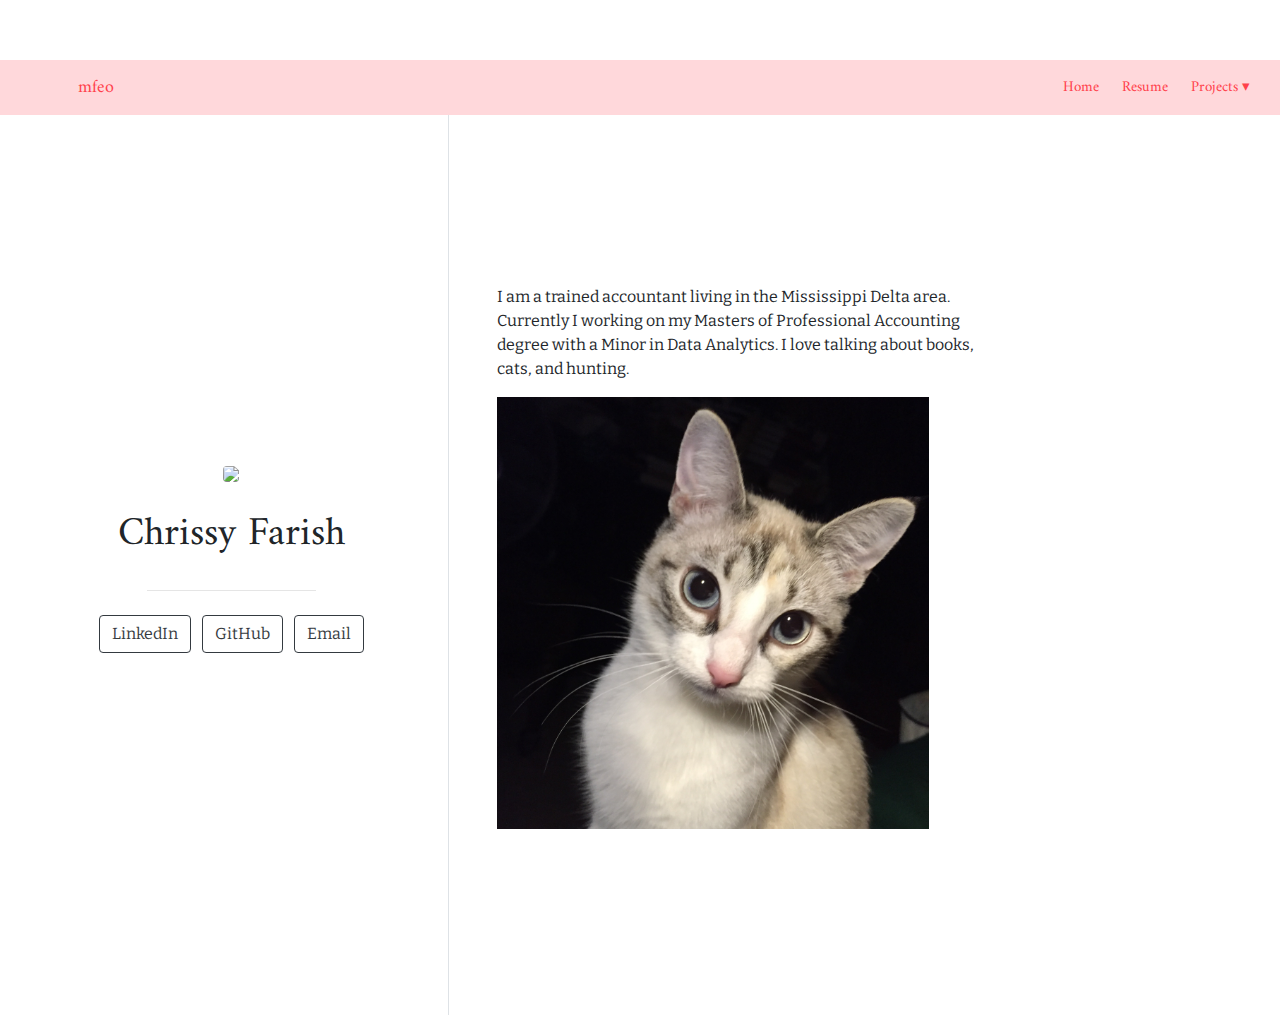
==== index.html @ 5a288938 "picture" ====
<!doctype html>
<html lang="en">
  <head>
    <!-- Required meta tags -->
    <meta charset="utf-8">
    <meta name="viewport" content="width=device-width, initial-scale=1, shrink-to-fit=no">

    <!-- Bootstrap CSS -->
    <link rel="stylesheet" href="https://stackpath.bootstrapcdn.com/bootstrap/4.5.0/css/bootstrap.min.css">

    <link href="https://fonts.googleapis.com/css2?family=Roboto+Slab&display=swap" rel="stylesheet">
    <style type="text/css">body {font-family: 'Roboto Slab', serif;}</style>

    <title>Chrissy Farish</title>

    
          <!--radix_placeholder_navigation_in_header-->
          <meta name="distill:offset" content=""/>

          <script type="application/javascript">

            window.headroom_prevent_pin = false;

            window.document.addEventListener("DOMContentLoaded", function (event) {

              // initialize headroom for banner
              var header = $('header').get(0);
              var headerHeight = header.offsetHeight;
              var headroom = new Headroom(header, {
                tolerance: 5,
                onPin : function() {
                  if (window.headroom_prevent_pin) {
                    window.headroom_prevent_pin = false;
                    headroom.unpin();
                  }
                }
              });
              headroom.init();
              if(window.location.hash)
                headroom.unpin();
              $(header).addClass('headroom--transition');

              // offset scroll location for banner on hash change
              // (see: https://github.com/WickyNilliams/headroom.js/issues/38)
              window.addEventListener("hashchange", function(event) {
                window.scrollTo(0, window.pageYOffset - (headerHeight + 25));
              });

              // responsive menu
              $('.distill-site-header').each(function(i, val) {
                var topnav = $(this);
                var toggle = topnav.find('.nav-toggle');
                toggle.on('click', function() {
                  topnav.toggleClass('responsive');
                });
              });

              // nav dropdowns
              $('.nav-dropbtn').click(function(e) {
                $(this).next('.nav-dropdown-content').toggleClass('nav-dropdown-active');
                $(this).parent().siblings('.nav-dropdown')
                   .children('.nav-dropdown-content').removeClass('nav-dropdown-active');
              });
              $("body").click(function(e){
                $('.nav-dropdown-content').removeClass('nav-dropdown-active');
              });
              $(".nav-dropdown").click(function(e){
                e.stopPropagation();
              });
            });
          </script>

          <style type="text/css">

          /* Theme (user-documented overrideables for nav appearance) */

          .distill-site-nav {
            color: rgba(255, 255, 255, 0.8);
            background-color: #0F2E3D;
            font-size: 15px;
            font-weight: 300;
          }

          .distill-site-nav a {
            color: inherit;
            text-decoration: none;
          }

          .distill-site-nav a:hover {
            color: white;
          }

          @media print {
            .distill-site-nav {
              display: none;
            }
          }

          .distill-site-header {

          }

          .distill-site-footer {

          }


          /* Site Header */

          .distill-site-header {
            width: 100%;
            box-sizing: border-box;
            z-index: 3;
          }

          .distill-site-header .nav-left {
            display: inline-block;
            margin-left: 8px;
          }

          @media screen and (max-width: 768px) {
            .distill-site-header .nav-left {
              margin-left: 0;
            }
          }


          .distill-site-header .nav-right {
            float: right;
            margin-right: 8px;
          }

          .distill-site-header a,
          .distill-site-header .title {
            display: inline-block;
            text-align: center;
            padding: 14px 10px 14px 10px;
          }

          .distill-site-header .title {
            font-size: 18px;
            min-width: 150px;
          }

          .distill-site-header .logo {
            padding: 0;
          }

          .distill-site-header .logo img {
            display: none;
            max-height: 20px;
            width: auto;
            margin-bottom: -4px;
          }

          .distill-site-header .nav-image img {
            max-height: 18px;
            width: auto;
            display: inline-block;
            margin-bottom: -3px;
          }



          @media screen and (min-width: 1000px) {
            .distill-site-header .logo img {
              display: inline-block;
            }
            .distill-site-header .nav-left {
              margin-left: 20px;
            }
            .distill-site-header .nav-right {
              margin-right: 20px;
            }
            .distill-site-header .title {
              padding-left: 12px;
            }
          }


          .distill-site-header .nav-toggle {
            display: none;
          }

          .nav-dropdown {
            display: inline-block;
            position: relative;
          }

          .nav-dropdown .nav-dropbtn {
            border: none;
            outline: none;
            color: rgba(255, 255, 255, 0.8);
            padding: 16px 10px;
            background-color: transparent;
            font-family: inherit;
            font-size: inherit;
            font-weight: inherit;
            margin: 0;
            margin-top: 1px;
            z-index: 2;
          }

          .nav-dropdown-content {
            display: none;
            position: absolute;
            background-color: white;
            min-width: 200px;
            border: 1px solid rgba(0,0,0,0.15);
            border-radius: 4px;
            box-shadow: 0px 8px 16px 0px rgba(0,0,0,0.1);
            z-index: 1;
            margin-top: 2px;
            white-space: nowrap;
            padding-top: 4px;
            padding-bottom: 4px;
          }

          .nav-dropdown-content hr {
            margin-top: 4px;
            margin-bottom: 4px;
            border: none;
            border-bottom: 1px solid rgba(0, 0, 0, 0.1);
          }

          .nav-dropdown-active {
            display: block;
          }

          .nav-dropdown-content a, .nav-dropdown-content .nav-dropdown-header {
            color: black;
            padding: 6px 24px;
            text-decoration: none;
            display: block;
            text-align: left;
          }

          .nav-dropdown-content .nav-dropdown-header {
            display: block;
            padding: 5px 24px;
            padding-bottom: 0;
            text-transform: uppercase;
            font-size: 14px;
            color: #999999;
            white-space: nowrap;
          }

          .nav-dropdown:hover .nav-dropbtn {
            color: white;
          }

          .nav-dropdown-content a:hover {
            background-color: #ddd;
            color: black;
          }

          .nav-right .nav-dropdown-content {
            margin-left: -45%;
            right: 0;
          }

          @media screen and (max-width: 768px) {
            .distill-site-header a, .distill-site-header .nav-dropdown  {display: none;}
            .distill-site-header a.nav-toggle {
              float: right;
              display: block;
            }
            .distill-site-header .title {
              margin-left: 0;
            }
            .distill-site-header .nav-right {
              margin-right: 0;
            }
            .distill-site-header {
              overflow: hidden;
            }
            .nav-right .nav-dropdown-content {
              margin-left: 0;
            }
          }


          @media screen and (max-width: 768px) {
            .distill-site-header.responsive {position: relative; min-height: 500px; }
            .distill-site-header.responsive a.nav-toggle {
              position: absolute;
              right: 0;
              top: 0;
            }
            .distill-site-header.responsive a,
            .distill-site-header.responsive .nav-dropdown {
              display: block;
              text-align: left;
            }
            .distill-site-header.responsive .nav-left,
            .distill-site-header.responsive .nav-right {
              width: 100%;
            }
            .distill-site-header.responsive .nav-dropdown {float: none;}
            .distill-site-header.responsive .nav-dropdown-content {position: relative;}
            .distill-site-header.responsive .nav-dropdown .nav-dropbtn {
              display: block;
              width: 100%;
              text-align: left;
            }
          }

          /* Site Footer */

          .distill-site-footer {
            width: 100%;
            overflow: hidden;
            box-sizing: border-box;
            z-index: 3;
            margin-top: 30px;
            padding-top: 30px;
            padding-bottom: 30px;
            text-align: center;
          }

          /* Headroom */

          d-title {
            padding-top: 6rem;
          }

          @media print {
            d-title {
              padding-top: 4rem;
            }
          }

          .headroom {
            z-index: 1000;
            position: fixed;
            top: 0;
            left: 0;
            right: 0;
          }

          .headroom--transition {
            transition: all .4s ease-in-out;
          }

          .headroom--unpinned {
            top: -100px;
          }

          .headroom--pinned {
            top: 0;
          }

          /* adjust viewport for navbar height */
          /* helps vertically center bootstrap (non-distill) content */
          .min-vh-100 {
            min-height: calc(100vh - 100px) !important;
          }

          </style>

          <script src="site_libs/jquery-3.6.0/jquery-3.6.0.min.js"></script>
          <link href="site_libs/font-awesome-5.1.0/css/all.css" rel="stylesheet"/>
          <link href="site_libs/font-awesome-5.1.0/css/v4-shims.css" rel="stylesheet"/>
          <script src="site_libs/headroom-0.9.4/headroom.min.js"></script>
          <script src="site_libs/autocomplete-0.37.1/autocomplete.min.js"></script>
          <script src="site_libs/fuse-6.4.1/fuse.min.js"></script>

          <script type="application/javascript">

          function getMeta(metaName) {
            var metas = document.getElementsByTagName('meta');
            for (let i = 0; i < metas.length; i++) {
              if (metas[i].getAttribute('name') === metaName) {
                return metas[i].getAttribute('content');
              }
            }
            return '';
          }

          function offsetURL(url) {
            var offset = getMeta('distill:offset');
            return offset ? offset + '/' + url : url;
          }

          function createFuseIndex() {

            // create fuse index
            var options = {
              keys: [
                { name: 'title', weight: 20 },
                { name: 'categories', weight: 15 },
                { name: 'description', weight: 10 },
                { name: 'contents', weight: 5 },
              ],
              ignoreLocation: true,
              threshold: 0
            };
            var fuse = new window.Fuse([], options);

            // fetch the main search.json
            return fetch(offsetURL('search.json'))
              .then(function(response) {
                if (response.status == 200) {
                  return response.json().then(function(json) {
                    // index main articles
                    json.articles.forEach(function(article) {
                      fuse.add(article);
                    });
                    // download collections and index their articles
                    return Promise.all(json.collections.map(function(collection) {
                      return fetch(offsetURL(collection)).then(function(response) {
                        if (response.status === 200) {
                          return response.json().then(function(articles) {
                            articles.forEach(function(article) {
                              fuse.add(article);
                            });
                          })
                        } else {
                          return Promise.reject(
                            new Error('Unexpected status from search index request: ' +
                                      response.status)
                          );
                        }
                      });
                    })).then(function() {
                      return fuse;
                    });
                  });

                } else {
                  return Promise.reject(
                    new Error('Unexpected status from search index request: ' +
                                response.status)
                  );
                }
              });
          }

          window.document.addEventListener("DOMContentLoaded", function (event) {

            // get search element (bail if we don't have one)
            var searchEl = window.document.getElementById('distill-search');
            if (!searchEl)
              return;

            createFuseIndex()
              .then(function(fuse) {

                // make search box visible
                searchEl.classList.remove('hidden');

                // initialize autocomplete
                var options = {
                  autoselect: true,
                  hint: false,
                  minLength: 2,
                };
                window.autocomplete(searchEl, options, [{
                  source: function(query, callback) {
                    const searchOptions = {
                      isCaseSensitive: false,
                      shouldSort: true,
                      minMatchCharLength: 2,
                      limit: 10,
                    };
                    var results = fuse.search(query, searchOptions);
                    callback(results
                      .map(function(result) { return result.item; })
                    );
                  },
                  templates: {
                    suggestion: function(suggestion) {
                      var img = suggestion.preview && Object.keys(suggestion.preview).length > 0
                        ? `<img src="${offsetURL(suggestion.preview)}"</img>`
                        : '';
                      var html = `
                        <div class="search-item">
                          <h3>${suggestion.title}</h3>
                          <div class="search-item-description">
                            ${suggestion.description || ''}
                          </div>
                          <div class="search-item-preview">
                            ${img}
                          </div>
                        </div>
                      `;
                      return html;
                    }
                  }
                }]).on('autocomplete:selected', function(event, suggestion) {
                  window.location.href = offsetURL(suggestion.path);
                });
                // remove inline display style on autocompleter (we want to
                // manage responsive display via css)
                $('.algolia-autocomplete').css("display", "");
              })
              .catch(function(error) {
                console.log(error);
              });

          });

          </script>

          <style type="text/css">

          .nav-search {
            font-size: x-small;
          }

          /* Algolioa Autocomplete */

          .algolia-autocomplete {
            display: inline-block;
            margin-left: 10px;
            vertical-align: sub;
            background-color: white;
            color: black;
            padding: 6px;
            padding-top: 8px;
            padding-bottom: 0;
            border-radius: 6px;
            border: 1px #0F2E3D solid;
            width: 180px;
          }


          @media screen and (max-width: 768px) {
            .distill-site-nav .algolia-autocomplete {
              display: none;
              visibility: hidden;
            }
            .distill-site-nav.responsive .algolia-autocomplete {
              display: inline-block;
              visibility: visible;
            }
            .distill-site-nav.responsive .algolia-autocomplete .aa-dropdown-menu {
              margin-left: 0;
              width: 400px;
              max-height: 400px;
            }
          }

          .algolia-autocomplete .aa-input, .algolia-autocomplete .aa-hint {
            width: 90%;
            outline: none;
            border: none;
          }

          .algolia-autocomplete .aa-hint {
            color: #999;
          }
          .algolia-autocomplete .aa-dropdown-menu {
            width: 550px;
            max-height: 70vh;
            overflow-x: visible;
            overflow-y: scroll;
            padding: 5px;
            margin-top: 3px;
            margin-left: -150px;
            background-color: #fff;
            border-radius: 5px;
            border: 1px solid #999;
            border-top: none;
          }

          .algolia-autocomplete .aa-dropdown-menu .aa-suggestion {
            cursor: pointer;
            padding: 5px 4px;
            border-bottom: 1px solid #eee;
          }

          .algolia-autocomplete .aa-dropdown-menu .aa-suggestion:last-of-type {
            border-bottom: none;
            margin-bottom: 2px;
          }

          .algolia-autocomplete .aa-dropdown-menu .aa-suggestion .search-item {
            overflow: hidden;
            font-size: 0.8em;
            line-height: 1.4em;
          }

          .algolia-autocomplete .aa-dropdown-menu .aa-suggestion .search-item h3 {
            font-size: 1rem;
            margin-block-start: 0;
            margin-block-end: 5px;
          }

          .algolia-autocomplete .aa-dropdown-menu .aa-suggestion .search-item-description {
            display: inline-block;
            overflow: hidden;
            height: 2.8em;
            width: 80%;
            margin-right: 4%;
          }

          .algolia-autocomplete .aa-dropdown-menu .aa-suggestion .search-item-preview {
            display: inline-block;
            width: 15%;
          }

          .algolia-autocomplete .aa-dropdown-menu .aa-suggestion .search-item-preview img {
            height: 3em;
            width: auto;
            display: none;
          }

          .algolia-autocomplete .aa-dropdown-menu .aa-suggestion .search-item-preview img[src] {
            display: initial;
          }

          .algolia-autocomplete .aa-dropdown-menu .aa-suggestion.aa-cursor {
            background-color: #eee;
          }
          .algolia-autocomplete .aa-dropdown-menu .aa-suggestion em {
            font-weight: bold;
            font-style: normal;
          }

          </style>


          <!--/radix_placeholder_navigation_in_header-->
          <!--radix_placeholder_site_in_header-->
          <!--/radix_placeholder_site_in_header-->
          
          <style type="text/css">
          body {
            padding-top: 60px;
          }
          </style>
          <style type="text/css">
          /* base variables */

          /* Edit the CSS properties in this file to create a custom
             Distill theme. Only edit values in the right column
             for each row; values shown are the CSS defaults.
             To return any property to the default,
             you may set its value to: unset
             All rows must end with a semi-colon.                      */

          /* Optional: embed custom fonts here with `@import`          */
          /* This must remain at the top of this file.                 */



          html {
            /*-- Main font sizes --*/
            --title-size:      50px;
            --body-size:       1.06rem;
            --code-size:       14px;
            --aside-size:      12px;
            --fig-cap-size:    13px;
            /*-- Main font colors --*/
            --title-color:     #000000;
            --header-color:    rgba(0, 0, 0, 0.8);
            --body-color:      rgba(0, 0, 0, 0.8);
            --aside-color:     rgba(0, 0, 0, 0.6);
            --fig-cap-color:   rgba(0, 0, 0, 0.6);
            /*-- Specify custom fonts ~~~ must be imported above   --*/
            --heading-font:    sans-serif;
            --mono-font:       monospace;
            --body-font:       sans-serif;
            --navbar-font:     sans-serif;  /* websites + blogs only */
          }

          /*-- ARTICLE METADATA --*/
          d-byline {
            --heading-size:    0.6rem;
            --heading-color:   rgba(0, 0, 0, 0.5);
            --body-size:       0.8rem;
            --body-color:      rgba(0, 0, 0, 0.8);
          }

          /*-- ARTICLE TABLE OF CONTENTS --*/
          .d-contents {
            --heading-size:    18px;
            --contents-size:   13px;
          }

          /*-- ARTICLE APPENDIX --*/
          d-appendix {
            --heading-size:    15px;
            --heading-color:   rgba(0, 0, 0, 0.65);
            --text-size:       0.8em;
            --text-color:      rgba(0, 0, 0, 0.5);
          }

          /*-- WEBSITE HEADER + FOOTER --*/
          /* These properties only apply to Distill sites and blogs  */

          .distill-site-header {
            --title-size:       18px;
            --text-color:       rgba(255, 255, 255, 0.8);
            --text-size:        15px;
            --hover-color:      white;
            --bkgd-color:       #0F2E3D;
          }

          .distill-site-footer {
            --text-color:       rgba(255, 255, 255, 0.8);
            --text-size:        15px;
            --hover-color:      white;
            --bkgd-color:       #0F2E3D;
          }

          /*-- Additional custom styles --*/
          /* Add any additional CSS rules below                      */
          </style>
          <style type="text/css">
          /* base variables */

          /* Edit the CSS properties in this file to create a custom
             Distill theme. Only edit values in the right column
             for each row; values shown are the CSS defaults.
             To return any property to the default,
             you may set its value to: unset
             All rows must end with a semi-colon.                      */

          /* Optional: embed custom fonts here with `@import`          */
          /* This must remain at the top of this file.                 */

          @import url('https://fonts.googleapis.com/css2?family=Amiri');
          @import url('https://fonts.googleapis.com/css2?family=Bitter');
          @import url('https://fonts.googleapis.com/css2?family=DM+Mono');

          html {
            /*-- Main font sizes --*/
            --title-size:      50px;
            --body-size:       1.06rem;
            --code-size:       14px;
            --aside-size:      12px;
            --fig-cap-size:    13px;
            /*-- Main font colors --*/
            --title-color:     #000000;
            --header-color:    rgba(0, 0, 0, 0.8);
            --body-color:      rgba(0, 0, 0, 0.8);
            --aside-color:     rgba(0, 0, 0, 0.6);
            --fig-cap-color:   rgba(0, 0, 0, 0.6);
            /*-- Specify custom fonts ~~~ must be imported above   --*/
            --heading-font:    "Amiri", serif;
            --mono-font:       "DM Mono", monospace;
            --body-font:       "Bitter", sans-serif;
            --navbar-font:     "Amiri", serif;  /* websites + blogs only */
          }

          /*-- ARTICLE METADATA --*/
          d-byline {
            --heading-size:    0.6rem;
            --heading-color:   rgba(0, 0, 0, 0.5);
            --body-size:       0.8rem;
            --body-color:      rgba(0, 0, 0, 0.8);
          }

          /*-- ARTICLE TABLE OF CONTENTS --*/
          .d-contents {
            --heading-size:    18px;
            --contents-size:   13px;
          }

          /*-- ARTICLE APPENDIX --*/
          d-appendix {
            --heading-size:    15px;
            --heading-color:   rgba(0, 0, 0, 0.65);
            --text-size:       0.8em;
            --text-color:      rgba(0, 0, 0, 0.5);
          }

          /*-- WEBSITE HEADER + FOOTER --*/
          /* These properties only apply to Distill sites and blogs  */

          .distill-site-header {
            --title-size:       18px;    
            --text-color:       #ff414b; /* edited */
            --text-size:        15px;
            --hover-color:      #dd424c; /* edited */
            --bkgd-color:       #ffd8db; /* edited */
          }

          .distill-site-footer {
            --text-color:       rgba(255, 255, 255, 0.8);
            --text-size:        15px;
            --hover-color:      white;
            --bkgd-color:       #0F2E3D;
          }

          /*-- Additional custom styles --*/
          /* Add any additional CSS rules below                      */
          </style>
          <style type="text/css">
          /* base style */

          /* FONT FAMILIES */

          :root {
            --heading-default: -apple-system, BlinkMacSystemFont, "Segoe UI", Roboto, Oxygen, Ubuntu, Cantarell, "Fira Sans", "Droid Sans", "Helvetica Neue", Arial, sans-serif;
            --mono-default: Consolas, Monaco, 'Andale Mono', 'Ubuntu Mono', monospace;
            --body-default: -apple-system, BlinkMacSystemFont, "Segoe UI", Roboto, Oxygen, Ubuntu, Cantarell, "Fira Sans", "Droid Sans", "Helvetica Neue", Arial, sans-serif;
          }

          body,
          .posts-list .post-preview p,
          .posts-list .description p {
            font-family: var(--body-font), var(--body-default);
          }

          h1, h2, h3, h4, h5, h6,
          .posts-list .post-preview h2,
          .posts-list .description h2 {
            font-family: var(--heading-font), var(--heading-default);
          }

          d-article div.sourceCode code,
          d-article pre code {
            font-family: var(--mono-font), var(--mono-default);
          }


          /*-- TITLE --*/
          d-title h1,
          .posts-list > h1 {
            color: var(--title-color, black);
          }

          d-title h1 {
            font-size: var(--title-size, 50px);
          }

          /*-- HEADERS --*/
          d-article h1,
          d-article h2,
          d-article h3,
          d-article h4,
          d-article h5,
          d-article h6 {
            color: var(--header-color, rgba(0, 0, 0, 0.8));
          }

          /*-- BODY --*/
          d-article > p,  /* only text inside of <p> tags */
          d-article > ul, /* lists */
          d-article > ol {
            color: var(--body-color, rgba(0, 0, 0, 0.8));
            font-size: var(--body-size, 1.06rem);
          }


          /*-- CODE --*/
          d-article div.sourceCode code,
          d-article pre code {
            font-size: var(--code-size, 14px);
          }

          /*-- ASIDE --*/
          d-article aside {
            font-size: var(--aside-size, 12px);
            color: var(--aside-color, rgba(0, 0, 0, 0.6));
          }

          /*-- FIGURE CAPTIONS --*/
          figure .caption,
          figure figcaption,
          .figure .caption {
            font-size: var(--fig-cap-size, 13px);
            color: var(--fig-cap-color, rgba(0, 0, 0, 0.6));
          }

          /*-- METADATA --*/
          d-byline h3 {
            font-size: var(--heading-size, 0.6rem);
            color: var(--heading-color, rgba(0, 0, 0, 0.5));
          }

          d-byline {
            font-size: var(--body-size, 0.8rem);
            color: var(--body-color, rgba(0, 0, 0, 0.8));
          }

          d-byline a,
          d-article d-byline a {
            color: var(--body-color, rgba(0, 0, 0, 0.8));
          }

          /*-- TABLE OF CONTENTS --*/
          .d-contents nav h3 {
            font-size: var(--heading-size, 18px);
          }

          .d-contents nav a {
            font-size: var(--contents-size, 13px);
          }

          /*-- APPENDIX --*/
          d-appendix h3 {
            font-size: var(--heading-size, 15px);
            color: var(--heading-color, rgba(0, 0, 0, 0.65));
          }

          d-appendix {
            font-size: var(--text-size, 0.8em);
            color: var(--text-color, rgba(0, 0, 0, 0.5));
          }

          d-appendix d-footnote-list a.footnote-backlink {
            color: var(--text-color, rgba(0, 0, 0, 0.5));
          }

          /*-- WEBSITE HEADER + FOOTER --*/
          .distill-site-header .title {
            font-size: var(--title-size, 18px);
            font-family: var(--navbar-font), var(--heading-default);
          }

          .distill-site-header a,
          .nav-dropdown .nav-dropbtn {
            font-family: var(--navbar-font), var(--heading-default);
          }

          .nav-dropdown .nav-dropbtn {
            color: var(--text-color, rgba(255, 255, 255, 0.8));
            font-size: var(--text-size, 15px);
          }

          .distill-site-header a:hover,
          .nav-dropdown:hover .nav-dropbtn {
            color: var(--hover-color, white);
          }

          .distill-site-header {
            font-size: var(--text-size, 15px);
            color: var(--text-color, rgba(255, 255, 255, 0.8));
            background-color: var(--bkgd-color, #0F2E3D);
          }

          .distill-site-footer {
            font-size: var(--text-size, 15px);
            color: var(--text-color, rgba(255, 255, 255, 0.8));
            background-color: var(--bkgd-color, #0F2E3D);
          }

          .distill-site-footer a:hover {
            color: var(--hover-color, white);
          }</style>
          <script src="C:\Users\Chrissy\Documents\R\win-library\4.1\rmarkdown\rmd\h\pandoc\header-attrs.js"></script>
    
    
  </head>
  <body>

          <!--radix_placeholder_navigation_before_body-->
          <header class="header header--fixed" role="banner">
          <nav class="distill-site-nav distill-site-header">
          <div class="nav-left">
          <a href="index.html" class="title">mfeo</a>
          </div>
          <div class="nav-right">
          <a href="index.html">Home</a>
          <a href="Resume.html">Resume</a>
          <div class="nav-dropdown">
          <button class="nav-dropbtn">
          Projects
           
          <span class="down-arrow">&#x25BE;</span>
          </button>
          <div class="nav-dropdown-content">
          <a href="RSquared.html">R Squared</a>
          <a href="Machine_Learning_Model.html">Machine Learning Model</a>
          <a href="FinalProject.html">Final Project</a>
          </div>
          </div>
          <a href="javascript:void(0);" class="nav-toggle">&#9776;</a>
          </div>
          </nav>
          </header>
          <!--/radix_placeholder_navigation_before_body-->
          <!--radix_placeholder_site_before_body-->
          <!--/radix_placeholder_site_before_body-->
    
    <div class="container-fluid d-none d-lg-block d-xl-block">
      <div class="d-flex row flex-row vh-100">
        <div class="d-flex flex-column col-5 align-items-center text-center align-self-center">
          <div class="mx-auto text-center">
            <div class="p-3">
              <img src=chrissy.jpg style="height:15rem" class="rounded">
            </div>
            <div class="p-2">
              <h1>Chrissy Farish</h1>
            </div>
            <hr style="width:60%;"/>
            <div class="p-2">
              <div id="icon-list">
                <ul class="list-inline">
                                    <li class="list-inline-item">
                    <a href=https://www.linkedin.com/in/chrissy-farish-102800226/>
                      <button type="button" class="btn btn-outline-dark mb-2">
                        LinkedIn
                      </button>
                    </a>
                  </li>
                                    <li class="list-inline-item">
                    <a href=https://github.com/chrissyfarish>
                      <button type="button" class="btn btn-outline-dark mb-2">
                        GitHub
                      </button>
                    </a>
                  </li>
                                    <li class="list-inline-item">
                    <a href=mailto:cfarish78@yahoo.com>
                      <button type="button" class="btn btn-outline-dark mb-2">
                        Email
                      </button>
                    </a>
                  </li>
                                  </ul>
              </div>
            </div>
          </div>
        </div>
        <div class="d-flex flex-column vh-100 border-left"></div>
        <div class="d-flex flex-column col px-5 align-items-center align-self-center mh-100" style="overflow-y: scroll;">
          <div class="my-5" id="content">
            <p>I am a trained accountant living in the Mississippi Delta area. Currently I working on my Masters of Professional Accounting degree with a Minor in Data Analytics. I love talking about books, cats, and hunting.</p>
            <p><img src="Daisy.JPG" style="width:85.0%" /></p>
          </div>
        </div>
      </div>
    </div>

    <div class="container-flex min-vh-100 d-block d-lg-none d-xl-none">
      <div class="d-flex flex-row justify-content-center">
        <div class="d-flex flex-col">
          <div class="mx-auto">
            <div class="p-3 mt-3 text-center">
              <img src=chrissy.jpg style="height:15rem" class="rounded">
            </div>
            <div class="p-2 text-center">
              <h1>Chrissy Farish</h1>
            </div>
            <hr style="width:60%;"/>

            <div class="row justify-content-center align-items-center">
              <div class="col-8 p-1 text-center">
                <div class="list-group">
                                    <a href=https://www.linkedin.com/in/chrissy-farish-102800226/>
                    <button type="button" class="list-group-item list-group-item-action my-1 rounded">
                      LinkedIn
                    </button>
                  </a>
                                    <a href=https://github.com/chrissyfarish>
                    <button type="button" class="list-group-item list-group-item-action my-1 rounded">
                      GitHub
                    </button>
                  </a>
                                    <a href=mailto:cfarish78@yahoo.com>
                    <button type="button" class="list-group-item list-group-item-action my-1 rounded">
                      Email
                    </button>
                  </a>
                                  </div>
              </div>
            </div>
            <div class="p pt-4 px-5">
              <p>I am a trained accountant living in the Mississippi Delta area. Currently I working on my Masters of Professional Accounting degree with a Minor in Data Analytics. I love talking about books, cats, and hunting.</p>
              <p><img src="Daisy.JPG" style="width:85.0%" /></p>
            </div>
        </div>
      </div>
    </div>

    <!-- Optional JavaScript -->
    <!-- jQuery first, then Popper.js, then Bootstrap JS -->
    <script src="https://code.jquery.com/jquery-3.5.1.slim.min.js" integrity="sha384-DfXdz2htPH0lsSSs5nCTpuj/zy4C+OGpamoFVy38MVBnE+IbbVYUew+OrCXaRkfj" crossorigin="anonymous"></script>
    <script src="https://cdn.jsdelivr.net/npm/popper.js@1.16.0/dist/umd/popper.min.js" integrity="sha384-Q6E9RHvbIyZFJoft+2mJbHaEWldlvI9IOYy5n3zV9zzTtmI3UksdQRVvoxMfooAo" crossorigin="anonymous"></script>
    <script src="https://stackpath.bootstrapcdn.com/bootstrap/4.5.0/js/bootstrap.min.js" integrity="sha384-OgVRvuATP1z7JjHLkuOU7Xw704+h835Lr+6QL9UvYjZE3Ipu6Tp75j7Bh/kR0JKI" crossorigin="anonymous"></script>

      <!--radix_placeholder_site_after_body-->
      <!--/radix_placeholder_site_after_body-->
      <!--radix_placeholder_navigation_after_body-->
      <!--/radix_placeholder_navigation_after_body-->
  
  </body>
</html>
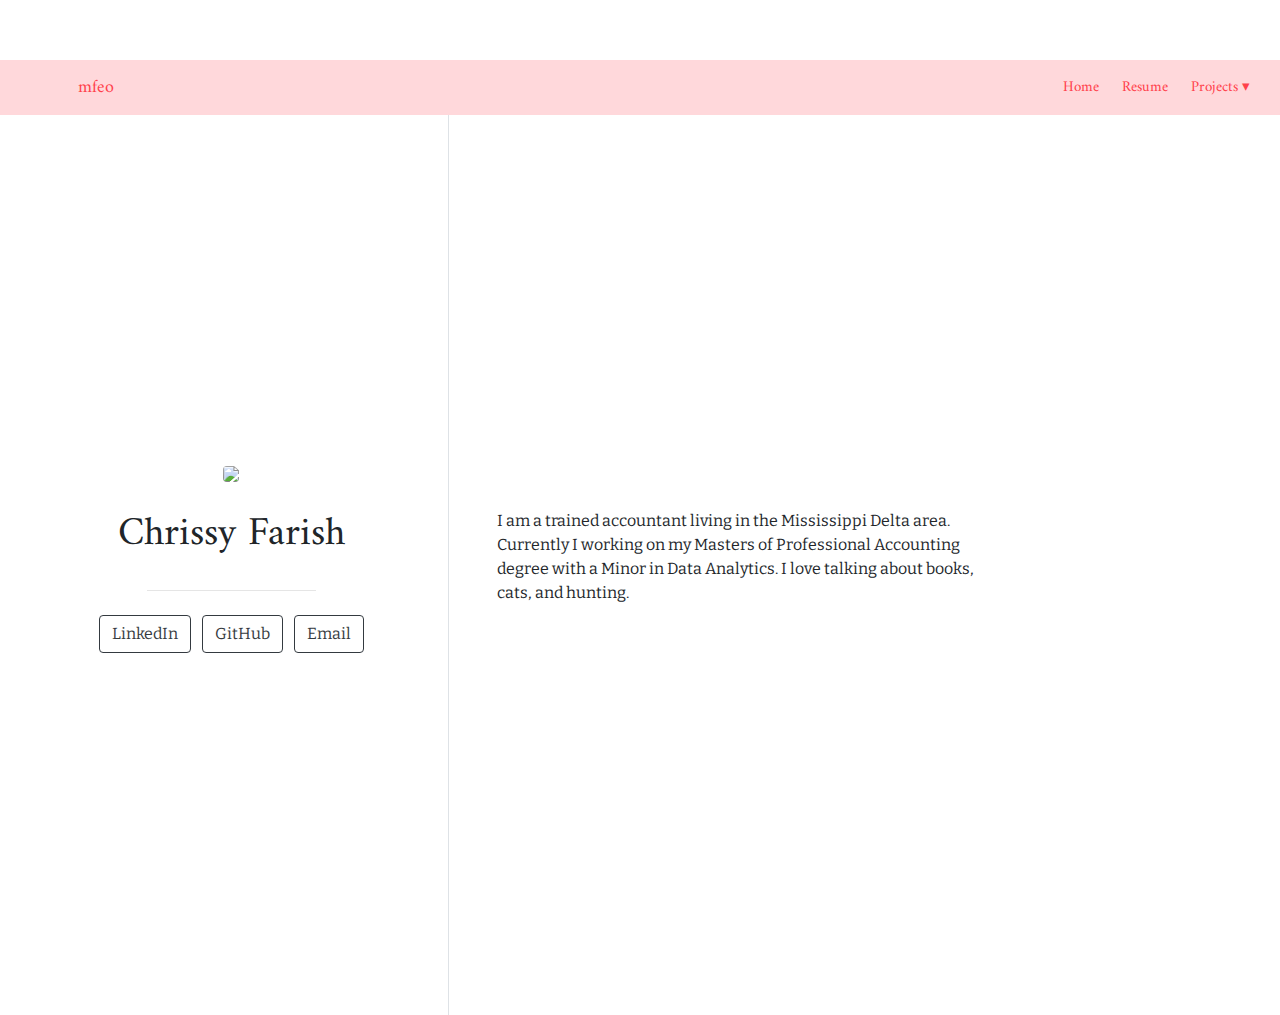
==== commit 36329146: "Move files" ====
--- a/index.html
+++ b/index.html
@@ -982,7 +982,7 @@
         <div class="d-flex flex-column col-5 align-items-center text-center align-self-center">
           <div class="mx-auto text-center">
             <div class="p-3">
-              <img src=chrissy.jpg style="height:15rem" class="rounded">
+              <img src=cf.jpg style="height:15rem" class="rounded">
             </div>
             <div class="p-2">
               <h1>Chrissy Farish</h1>
@@ -1021,7 +1021,6 @@
         <div class="d-flex flex-column col px-5 align-items-center align-self-center mh-100" style="overflow-y: scroll;">
           <div class="my-5" id="content">
             <p>I am a trained accountant living in the Mississippi Delta area. Currently I working on my Masters of Professional Accounting degree with a Minor in Data Analytics. I love talking about books, cats, and hunting.</p>
-            <p><img src="Daisy.JPG" style="width:85.0%" /></p>
           </div>
         </div>
       </div>
@@ -1032,7 +1031,7 @@
         <div class="d-flex flex-col">
           <div class="mx-auto">
             <div class="p-3 mt-3 text-center">
-              <img src=chrissy.jpg style="height:15rem" class="rounded">
+              <img src=cf.jpg style="height:15rem" class="rounded">
             </div>
             <div class="p-2 text-center">
               <h1>Chrissy Farish</h1>
@@ -1062,7 +1061,6 @@
             </div>
             <div class="p pt-4 px-5">
               <p>I am a trained accountant living in the Mississippi Delta area. Currently I working on my Masters of Professional Accounting degree with a Minor in Data Analytics. I love talking about books, cats, and hunting.</p>
-              <p><img src="Daisy.JPG" style="width:85.0%" /></p>
             </div>
         </div>
       </div>
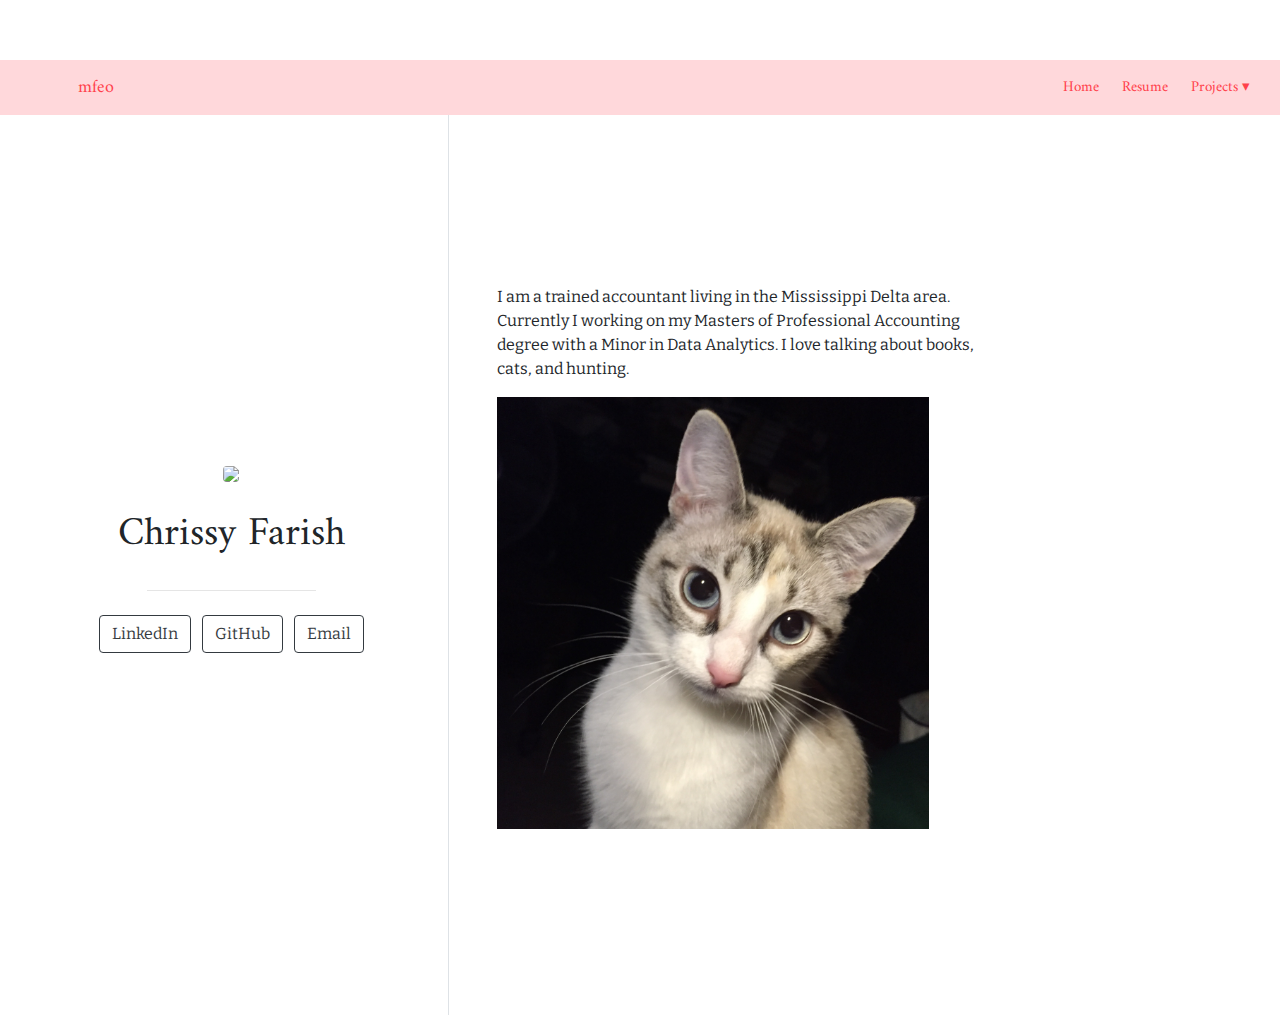
==== commit bb63dd95: "move more files" ====
--- a/index.html
+++ b/index.html
@@ -1021,6 +1021,7 @@
         <div class="d-flex flex-column col px-5 align-items-center align-self-center mh-100" style="overflow-y: scroll;">
           <div class="my-5" id="content">
             <p>I am a trained accountant living in the Mississippi Delta area. Currently I working on my Masters of Professional Accounting degree with a Minor in Data Analytics. I love talking about books, cats, and hunting.</p>
+            <p><img src="Daisy.JPG" style="width:85.0%" /></p>
           </div>
         </div>
       </div>
@@ -1061,6 +1062,7 @@
             </div>
             <div class="p pt-4 px-5">
               <p>I am a trained accountant living in the Mississippi Delta area. Currently I working on my Masters of Professional Accounting degree with a Minor in Data Analytics. I love talking about books, cats, and hunting.</p>
+              <p><img src="Daisy.JPG" style="width:85.0%" /></p>
             </div>
         </div>
       </div>
